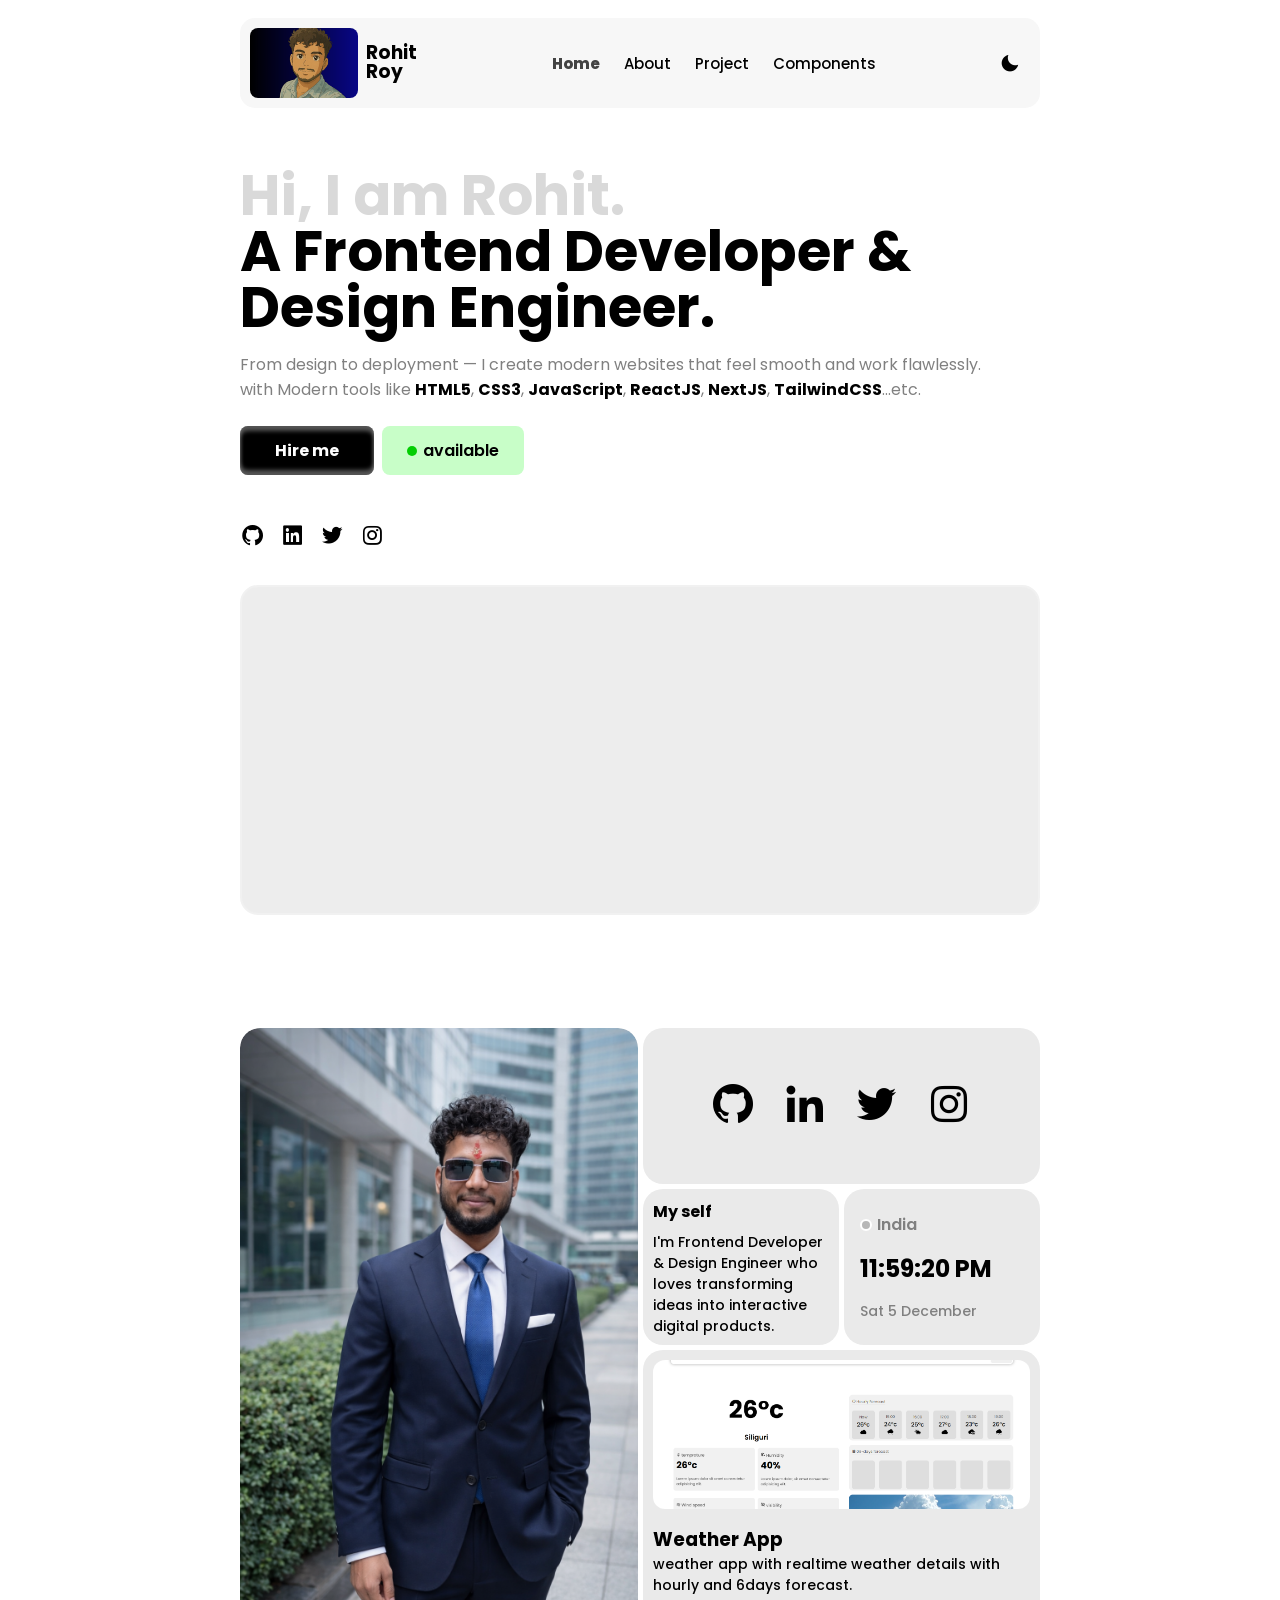
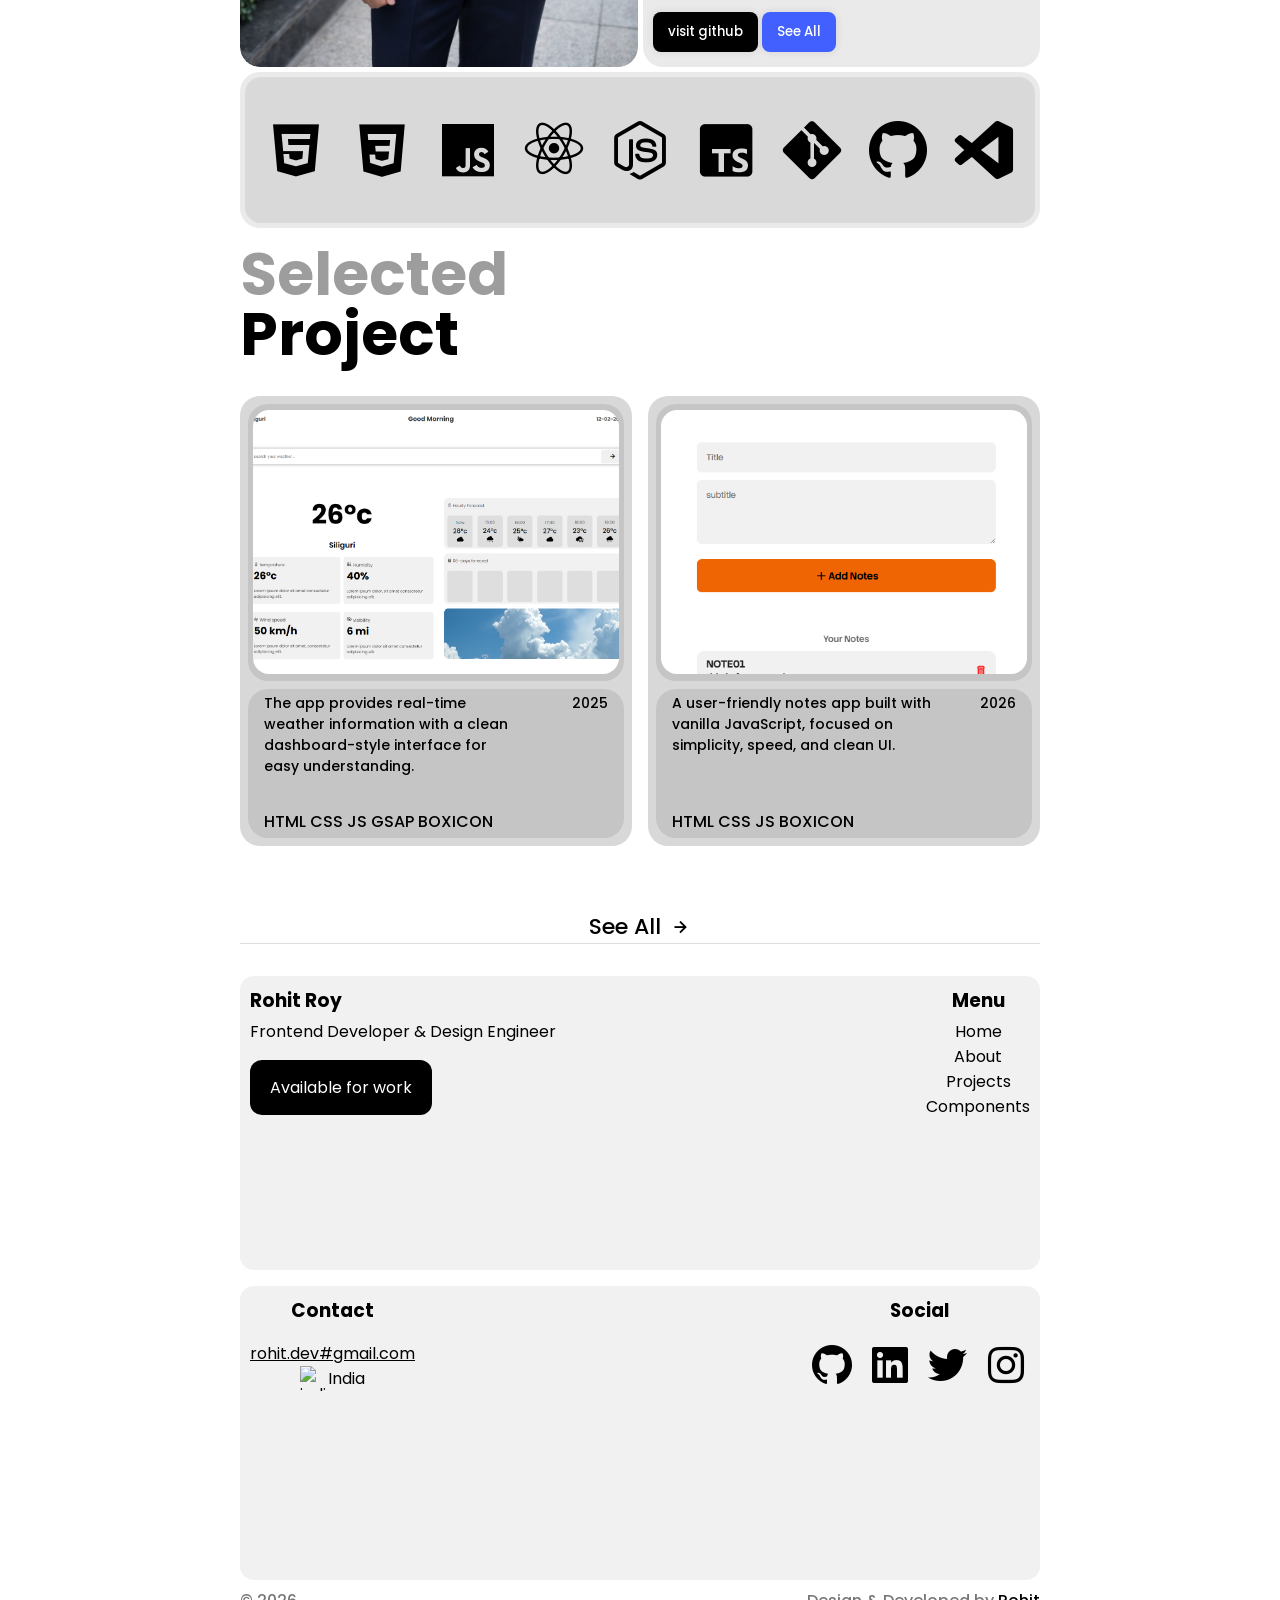
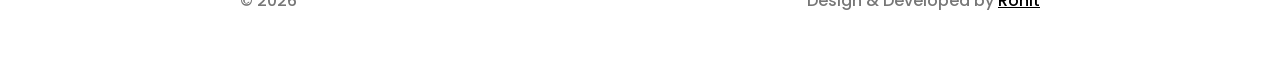
==== index.html @ 8174f746 "Add files via upload" ====
<!doctype html>
<html lang="en">
  <head>
    <meta charset="UTF-8" />
    <meta name="viewport" content="width=device-width, initial-scale=1.0" />

    <meta
      name="description"
      content="I am Design Engineer & Frontend developer.With modern Tools like HTML, CSS, JavaScript, React projects."
    />
    <meta
      name="keywords"
      content="Frontend Developer, Portfolio, Design Engineer, JavaScript Developer"
    />
    <meta name="author" content="Rohit Roy" />

    <meta property="og:title" content="Rohit Roy Portfolio" />
    <meta property="og:description" content="Frontend Developer Portfolio" />
    <meta property="og:image" content="./assets/myImage.png" />
    <meta property="og:type" content="website" />

    <title>Rohit Roy - Design Engineer & Frontend developer</title>
    <!-- css style link  -->
    <link rel="stylesheet" href="./style.css" />
    <link rel="stylesheet" href="./styel2.css" />

    <!-- boxicon for icons  -->
    <link
      href="https://unpkg.com/boxicons@2.1.4/css/boxicons.min.css"
      rel="stylesheet"
    />
  </head>
  <body>
    <!-- NAVBAR SECTION  -->
    <header>
      <div class="logo">
        <div class="image">
          <img src="./assets/myImage.png" alt="" loading="lazy" />
        </div>
        <div class="name">
          <h3>Rohit</h3>
          <h3>Roy</h3>
        </div>
      </div>
      <nav>
        <ul id="nav-list">
          <li><a href="index.html" id="home">Home</a></li>
          <li><a href="about.html" id="about">About</a></li>
          <li><a href="projects.html" id="project">Project</a></li>
          <li><a href="components.html" id="components">Components</a></li>
        </ul>
      </nav>

      <div class="toggleBtn">
        <i class="bx bxs-sun sun" title="switch to light theme"></i>
        <i class="bx bxs-moon moon" title="switch to dark theme"></i>
      </div>

      <div class="menu-bar">
        <i class="bx bx-menu open"></i>
        <i class="bx bx-x close"></i>
      </div>

      <div class="menu-container">
        <div class="container-item">
          <div class="menu-title">
          <h3>Menu</h3>
        </div>
        <div class="menu-items">
          <ul id="menu-nav-list">
          <li><a href="index.html" id="home">Home</a></li>
          <li><a href="about.html" id="about">About</a></li>
          <li><a href="projects.html" id="project">Project</a></li>
          <li><a href="components.html" id="components">Components</a></li>
        </ul>
        </div>
        <div class="menu-social-icons">
          <a href="https://github.com/Developer-Roy" target="_blank"
            ><i class="bx bxl-github"></i
          ></a>
          <a
            href="https://www.linkedin.com/in/rohit-roy-a504b3266/overlay/about-this-profile/?trk=li_LOL_DA_global_careers_jobsgtm_otwGeneral_res_Sep2023_dav1&lipi=urn%3Ali%3Apage%3Ad_flagship3_profile_view_base%3B5XzPadfWR3Ow7cF4PwUPVA%3D%3D"
            ><i class="bx bxl-linkedin-square" target="_blank"></i
          ></a>
          <a href="https://x.com/Code_with_Rohit" target="_blank"
            ><i class="bx bxl-twitter"></i
          ></a>
          <a
            href="https://accountscenter.instagram.com/profiles/17841461559779183/"
            target="_blank"
            ><i class="bx bxl-instagram"></i
          ></a>
        </div>

        <div class="cta">
          <button id="hireMe">
            <a href="./form.html">Hire me</a>
          </button>
          <button id="available"><span></span>available</button>
        </div>
        </div>
      </div>
    </header>

    <!-- HERO SECTION HOME PAGE  -->
    <main class="home">
      <div class="left">
        <div class="heading">
          <h1 class="mynametext">Hi, I am Rohit.</h1>
          <h1 class="skillText">
            A Frontend Developer & <br />
            Design Engineer.
          </h1>
        </div>
        <div class="subheading">
          <p>
            From design to deployment — I create modern websites that feel
            smooth and work flawlessly. <br />
            with Modern tools like <strong>HTML5</strong>,
            <strong>CSS3</strong>, <strong>JavaScript</strong>,
            <strong>ReactJS</strong>, <strong>NextJS</strong>,
            <strong>TailwindCSS</strong>...etc.
          </p>
        </div>
        <div class="cta">
          <button id="hireMe">
            <a href="./form.html">Hire me</a>
          </button>
          <button id="available"><span></span>available</button>
        </div>
      </div>
      <div class="right">
        <div class="social-icons">
          <a href="https://github.com/Developer-Roy" target="_blank"
            ><i class="bx bxl-github"></i
          ></a>
          <a
            href="https://www.linkedin.com/in/rohit-roy-a504b3266/overlay/about-this-profile/?trk=li_LOL_DA_global_careers_jobsgtm_otwGeneral_res_Sep2023_dav1&lipi=urn%3Ali%3Apage%3Ad_flagship3_profile_view_base%3B5XzPadfWR3Ow7cF4PwUPVA%3D%3D"
            ><i class="bx bxl-linkedin-square" target="_blank"></i
          ></a>
          <a href="https://x.com/Code_with_Rohit" target="_blank"
            ><i class="bx bxl-twitter"></i
          ></a>
          <a
            href="https://accountscenter.instagram.com/profiles/17841461559779183/"
            target="_blank"
            ><i class="bx bxl-instagram"></i
          ></a>
        </div>
        <div class="video-wrapper">
          <video
            src="./assets/all-project-video.mp4"
            autoplay
            muted
            loop
            playsinline
          ></video>
        </div>
      </div>
    </main>

    <!-- ABOUT SECTION PAGE  -->
    <main class="about" id="about">
      <div class="parent">
        <div class="div1 grid">
          <img src="./assets/about-image.png" alt="" loading="lazy" />
        </div>
        <div class="div2 grid">
          <div class="icons">
            <a href="https://github.com/Developer-Roy" target="_blank"
              ><i class="bx bxl-github"></i
            ></a>
            <a
              href="https://www.linkedin.com/in/rohit-roy-a504b3266/overlay/about-this-profile/?trk=li_LOL_DA_global_careers_jobsgtm_otwGeneral_res_Sep2023_dav1&lipi=urn%3Ali%3Apage%3Ad_flagship3_profile_view_base%3B5XzPadfWR3Ow7cF4PwUPVA%3D%3D"
              target="_blank"
              ><i class="bx bxl-linkedin" undefined></i
            ></a>
            <a href="https://x.com/Code_with_Rohit" target="_blank"
              ><i class="bx bxl-twitter"></i
            ></a>
            <a
              href="https://accountscenter.instagram.com/profiles/17841461559779183/"
              target="_blank"
              ><i class="bx bxl-instagram"></i
            ></a>
          </div>
        </div>
        <div class="div3 grid">
          <div class="myintro">
            <h3>My self</h3>
            <p>
              I'm Frontend Developer & Design Engineer who loves transforming
              ideas into interactive digital products.
            </p>
          </div>
        </div>
        <div class="div4 grid">
          <div class="time-card">
            <div class="location">
              <span class="dot"></span>
              <span id="location">India</span>
            </div>

            <h2 id="time"></h2>

            <p id="date"></p>
          </div>
        </div>
        <div class="div5 grid">
          <div class="div5-container">
            <div class="project-image">
              <img
                src="./assets/Screenshot 2025-10-08 231808.png"
                alt="project-image"
              />
            </div>
            <div class="about-project">
              <h3>Weather App</h3>
              <p>
                weather app with realtime weather details with hourly and 6days
                forecast.
              </p>
              <button id="viewproject">
                <a
                  href="https://github.com/Developer-Roy/Weather-app-with-Beautiful-UI."
                  target="_blank"
                  >visit github</a
                >
              </button>
              <button id="seeAll"><a href="./projects.html">See All</a></button>
            </div>
          </div>
        </div>
        <div class="div6 grid">
          <div class="tech-stack">
            <i class="bx bxl-html5" title="html5"></i>
            <i class="bx bxl-css3" title="css3"></i>
            <i class="bx bxl-javascript" title="JavaScript"></i>
            <i class="bx bxl-react" title="ReactJs"></i>
            <i class="bx bxl-nodejs" title="NodeJs"></i>
            <i class="bx bxl-typescript" title="Typescript"></i>
            <i class="bx bxl-git" undefined title="Git"></i>
            <i class="bx bxl-github" title="Github"></i>
            <i class="bx bxl-visual-studio" undefined title="vs code"></i>
          </div>
        </div>
      </div>
    </main>

    <!-- PROJECT SECTION PAGE  -->
    <main id="project-section">
      <div class="project-container">
        <div class="title">
          <h1 class="selected">Selected</h1>
          <h1 class="projectText">Project</h1>
        </div>
        <div class="project-items">
          <div class="first-project">
            <div class="project-img">
              <img
                src="./assets/Screenshot 2025-10-08 231808.png"
                alt="project-image"
              />
            </div>
            <div class="details">
              <div class="about">
                <p>
                  The app provides real-time weather information with a clean
                  dashboard-style interface for easy understanding.
                </p>
                <p>2025</p>
              </div>
              <div class="tools">
                <p>HTML CSS JS GSAP BOXICON</p>
              </div>
            </div>
          </div>
          <div class="second-project">
            <div class="project-img">
              <img src="./assets/project02-another-image.png" alt="" />
            </div>
            <div class="details">
              <div class="about">
                <p>
                  A user-friendly notes app built with vanilla JavaScript,
                  focused on simplicity, speed, and clean UI.
                </p>
                <p>2026</p>
              </div>
              <div class="tools">
                <p>HTML CSS JS BOXICON</p>
              </div>
            </div>
          </div>
        </div>
        <div class="seeAllText">
          <a href="#" id="see-all"
            >See All <i class="bx bx-right-arrow-alt"></i
          ></a>
        </div>
      </div>
    </main>

    

    <!-- FOOTER SECTION END  -->
    <footer>
      <div class="footer-container">
        <!-- Brand  -->
        <div class="first-footer">
          <div class="footer-brand">
            <h3>Rohit Roy</h3>
            <p>Frontend Developer & Design Engineer</p>
            <span class="status">Available for work</span>
          </div>

          <!-- Navigation  -->
          <div class="footer-nav">
            <h3>Menu</h3>
            <a href="./index.html">Home</a>
            <a href="./about.html">About</a>
            <a href="./projects.html">Projects</a>
            <a href="./components.html">Components</a>
          </div>
        </div>

        <div class="second-footer">
          <!-- Contact  -->
          <div class="footer-contact">
            <h3>Contact</h3>
            <p class="contact-p1"><a href="#">rohit.dev#gmail.com</a></p>
            <p class="contact-p2">
              <img
                width="25"
                height="25"
                src="https://img.icons8.com/skeuomorphism/32/india-circular.png"
                alt="india-circular"
              />
              India
            </p>
          </div>

          <div class="footer-social">
            <h3>Social</h3>
            <div class="icons">
              <a href="https://github.com/Developer-Roy"
                ><i class="bx bxl-github" undefined></i
              ></a>
              <a
                href="https://www.linkedin.com/in/rohit-roy-a504b3266/overlay/about-this-profile/?trk=li_LOL_DA_global_careers_jobsgtm_otwGeneral_res_Sep2023_dav1&lipi=urn%3Ali%3Apage%3Ad_flagship3_profile_view_base%3B5XzPadfWR3Ow7cF4PwUPVA%3D%3D"
                ><i class="bx bxl-linkedin-square"></i
              ></a>
              <a href="https://x.com/Code_with_Rohit"
                ><i class="bx bxl-twitter"></i
              ></a>
              <a
                href="https://accountscenter.instagram.com/profiles/17841461559779183/"
                ><i class="bx bxl-instagram"></i
              ></a>
            </div>
          </div>
        </div>
      </div>

      <div class="footer-bottom">
        <p>&copy; <span id="year"></span></p>
        <p>
          Design & Developed by
          <a
            href="https://accountscenter.instagram.com/profiles/17841461559779183/"
            >Rohit</a
          >
        </p>
      </div>
    </footer>

    <script
      src="https://cdnjs.cloudflare.com/ajax/libs/gsap/3.13.0/gsap.min.js"
      integrity="sha512-NcZdtrT77bJr4STcmsGAESr06BYGE8woZdSdEgqnpyqac7sugNO+Tr4bGwGF3MsnEkGKhU2KL2xh6Ec+BqsaHA=="
      crossorigin="anonymous"
      referrerpolicy="no-referrer"
    ></script>
    <script src="./index.js"></script>
  </body>
</html>
---- style.css ----
@import url("https://fonts.googleapis.com/css2?family=Poppins:ital,wght@0,100;0,200;0,300;0,400;0,500;0,600;0,700;0,800;0,900;1,100;1,200;1,300;1,400;1,500;1,600;1,700;1,800;1,900&display=swap");

* {
  margin: 0;
  padding: 0;
  box-sizing: border-box;
  font-family: "Poppins", sans-serif;
}

a {
  text-decoration: none;
}
button {
  border: none;
}

:root {
  --bg: #fff;
  --bg-color: #000;
  --headerBG: #f7f7f7;
  --headerColor: #000;
  --a-color: #000;
  --menu-i: #000;
  --menu-container-bg: #f2f2f2;
  --sub-heading: gray;
  --subheading-strong: #000;
  --myTextColor: #d9d9d9;
  --skill-text: #000;
  --social-icon: #000;
  --hireBtn-bg: #000;
  --hireBtn-color: #fff;
  --available-bg: #c8fec8;
  --available-color: #000;
  --available-span: #03ce03;
  --grid-bg: #eaeaea;
  --div2-icon: #000;
  --div3-h3: #000;
  --div3-p: #000;
  --div4-time: #000;
  --aboutproject-h3: #000;
  --aboutproject-p: #777777;
  --techstack-bg: #d9d9d9;
  --techStack-i: #000;
  --selected-color: #9d9d9d;
  --project-text: #000;
  --project-bg: #d8d8d8;
  --seeAllText-a: #000;
  --seeAllText-a-hover: #202020;
  --project-img-details: #c5c5c5;
  --about-tools-p: #000;
  --work-title-h1: #000;
  --work-img-bg: #d9d9d9;
  --web-details-p: #000;
  --links-bg: #000;
  --links-color: #fff;
  --tech-stack-use-color: gray;
  --footer-bottom-p: #777777;
  --footer-bottom-p-a: #000;
  --footer-nav-a: #000;
  --footer-brand-p: #000;
  --footer-brand-h3: #000;
  --footer-nav-h3: #000;
  --footer-contact-h3: #000;
  --footer-social-h3: #000;
  --footer-contact-p-a: #000;
  --footer-brand-status-bg: #000;
  --footer-brand-status-color: #fff;
  --first-second-footer-bg: #f1f1f1;
  --footer-border: #dedede;
  --ul-li-a-active: #434343;
  --video-wrapper-border: #f1f1f1;
  --hireBtn-hover-border: #000;
  --links-button-a: #fff;
  --about-seeall: #4160ff;
  --view-project-bg: #000;
  --components-h1: #000;
  --components-h3: #1b1b1b;
  --hireBtn-a-hover: #fff;
}

body.dark {
  --bg: #000;
  --bg-color: #fff;
  --headerBG: #222222;
  --headerColor: #fff;
  --a-color: #f0f0f0;
  --menu-i: #fff;
  --menu-container-bg: #2a2a2a;
  --sub-heading: gray;
  --subheading-strong: #bcbcbc;
  --myTextColor: #898989;
  --skill-text: #fff;
  --social-icon: #dddddd;
  --hireBtn-bg: #fff;
  --hireBtn-color: #fff;
  --available-bg: #c8fec8;
  --available-color: #000;
  --available-span: #03ce03;
  --grid-bg: #222222;
  --div2-icon: #b1b1b1;
  --div3-h3: #ababab;
  --div3-p: #777777;
  --div4-time: #fff;
  --aboutproject-h3: #ababab;
  --aboutproject-p: #777777;
  --techstack-bg: #333232;
  --techStack-i: #e6e6e6;
  --selected-color: #525252;
  --project-text: #9d9d9d;
  --project-bg: #232323;
  --seeAllText-a: #616161;
  --seeAllText-a-hover: #6f6f6f;
  --project-img-details: #393939;
  --about-tools-p: #aaaaaa;
  --work-title-h1: #b9b9b9;
  --work-img-bg: #d9d9d9;
  --web-details-p: #7d7d7d;
  --links-bg: #fff;
  --links-color: #000;
  --tech-stack-use-color: #8d8d8d;
  --footer-bottom-p: #606060;
  --footer-bottom-p-a: #f7f7f7;
  --footer-nav-a: #7c7c7c;
  --footer-brand-p: #7c7c7c;
  --footer-brand-h3: #969696;
  --footer-nav-h3: #969696;
  --footer-contact-h3: #969696;
  --footer-social-h3: #969696;
  --footer-contact-p-a: #7c7c7c;
  --footer-brand-status-bg: #fff;
  --footer-brand-status-color: #000;
  --first-second-footer-bg: #121212;
  --footer-border: #272626;
  --ul-li-a-active: #999999;
  --video-wrapper-border: #333333;
  --hireBtn-hover-border: #fff;
  --links-button-a: #000;
  --about-seeall: #4160ff;
  --view-project-bg: #f2f2f2;
  --components-h1: #fff;
  --components-h3: #e1e1e1;
  --hireBtn-a-hover: #000;
}

body {
  background-color: var(--bg);
  transition: all 0.3s ease-in-out;
}

header {
  width: 800px;
  position: fixed;
  top: 7%;
  left: 50%;
  transform: translate(-50%, -50%);
  background-color: var(--headerBG);
  color: var(--headerColor);
  display: flex;
  justify-content: space-between;
  align-items: center;
  padding: 10px;
  border-radius: 15px;
  z-index: 9999;
}

.logo {
  display: flex;
  gap: 8px;
  align-items: center;
}

.image {
  width: 108px;
  height: 70px;
  border-radius: 8px;
}

.image img {
  width: 100%;
  height: 100%;
  object-fit: cover;
  border-radius: 8px;
}

.name {
  line-height: 1;
}

nav {
  display: flex;
  align-items: center;
  justify-content: center;
}

nav ul {
  display: flex;
  justify-content: center;
  align-items: center;
  gap: 24px;
}

#nav-list a.active {
  color: var(--ul-li-a-active);
  font-weight: 800;
}

ul li {
  list-style: none;
}

ul li a {
  text-decoration: none;
  color: var(--a-color);
  font-size: 15px;
  font-weight: 500;
  transition: all 0.3s ease-in-out;
}

ul li a:hover {
  transform: translateY(-10px);
}

.toggleBtn {
  display: flex;
  justify-content: center;
  align-items: center;
  margin-right: 20px;
}

.toggleBtn i {
  font-size: 20px;
  position: absolute;
  cursor: pointer;
  transition: all 0.3s ease-in-out;
}

.toggleBtn i:hover {
  scale: 1.05;
}

.toggleBtn i.sun {
  opacity: 0;
  pointer-events: none;
}

.toggleBtn.active i.sun {
  opacity: 1;
  pointer-events: auto;
}

.toggleBtn.active i.moon {
  opacity: 0;
  pointer-events: auto;
}

.menu-bar {
  margin-right: 20px;
  display: flex;
  justify-content: center;
  align-items: center;
  display: none;
}

.menu-bar i {
  font-size: 24px;
  font-weight: bold;
  cursor: pointer;
  position: absolute;
  cursor: pointer;
  transition: all 0.3s ease-in-out;
  color: var(--menu-i);
}

.menu-bar i.close {
  opacity: 0;
  pointer-events: none;
}

.menu-bar.active i.close {
  opacity: 1;
  pointer-events: auto;
}

.menu-bar.active i.open {
  opacity: 0;
  pointer-events: none;
}

.menu-container {
  position: absolute;
  top: 65%;
  left: 47%;
  width: 50%;
  height: 400px;
  background: var(--menu-container-bg);
  border-radius: 8px;
  margin: auto;
  display: none;
  padding: 16px;
}

.menu-container.active {
  display: block;
}
.container-item {
  width: 100%;
  height: 100%;
  display: flex;
  justify-content: flex-start;
  align-items: flex-start;
  flex-direction: column;
}

.menu-title h3 {
  font-size: 32px;
}

.menu-items {
  margin-top: 16px;
}

#menu-nav-list {
  display: flex;
  justify-content: center;
  align-items: flex-start;
  gap: 8px;
  flex-direction: column;
}

#menu-nav-list li a:hover {
  padding-left: 8px;
  /* background: #dbdbdb; */
  border-radius: 16px;
  /* padding: 5px 25px; */
}

.menu-social-icons{
    display: flex;
    justify-content: flex-start;
    align-items: flex-start;
    gap: 8px;
    margin-top: 24px;
}

.menu-social-icons a i{
    font-size: 24px;
    color: var(--social-icon);
    transition: all 0.3s ease-in-out;
}
.menu-social-icons a i:hover{
    transform: translateY(-5px);
}

.container-item .cta{
    display: flex;
    flex-direction: column;
    justify-content: flex-start;
    align-items: flex-start;
    gap: 8px;
    width: 100%;
    margin-top: 24px;
}
.container-item .cta button{
    width: 100%;
}
/* HOME PAGE  */

.home {
  width: 100%;
  height: 100vh;
  display: flex;
  align-items: center;
  justify-content: flex-start;
  flex-direction: column;
  gap: 2rem;
  padding: 2rem;
}

.left {
  width: 800px;
  margin-top: 8.5rem;
}
.heading {
  line-height: 1;
}
.heading .mynametext {
  color: var(--myTextColor);
}
.heading h1 {
  font-size: 56px;
}
.heading .skillText {
  color: var(--skill-text);
}

.subheading {
  margin-top: 16px;
  opacity: 1;
  color: var(--sub-heading);
}
.subheading p strong {
  color: var(--subheading-strong);
}
.cta {
  margin-top: 24px;
  display: flex;
  gap: 8px;
}
.cta button {
  border: none;
}

#hireMe {
  padding: 12px 35px;
  border-radius: 8px;
  font-weight: 700;
  font-size: 16px;
  background: var(--hireBtn-bg);
  color: var(--hireBtn-color);
  transition: all 0.3s ease-in-out;
  cursor: pointer;
  box-shadow:
    inset 0px 5px 4px rgba(233, 233, 233, 0.368),
    inset 0px -5px 4px rgba(233, 233, 233, 0.368);
}
#hireMe:hover {
  box-shadow:
    inset 0px 8px 10px rgba(233, 233, 233, 0.368),
    inset 0px -8px 10px rgba(233, 233, 233, 0.368);
}
#hireMe a {
  /* color: var(--hireBtn-color); */
}
#hireMe:hover a {
  color: var(--hireBtn-a-hover);
}

body.dark #hireMe {
  box-shadow:
    inset 0px 8px 10px rgba(51, 51, 51, 0.368),
    inset 0px -8px 10px rgba(51, 51, 51, 0.368);
}
body.dark #hireMe:hover {
  box-shadow:
    inset 0px 8px 10px rgba(233, 233, 233, 0.368),
    inset 0px -8px 10px rgba(233, 233, 233, 0.368);
}
#available {
  font-size: 16px;
  font-weight: 600;
  padding: 12px 25px;
  border-radius: 8px;
  display: flex;
  align-items: center;
  justify-content: center;
  gap: 6px;
  background: var(--available-bg);
  color: var(--available-color);
}

#available span {
  display: block;
  width: 10px;
  height: 10px;
  background: var(--available-span);
  border-radius: 50%;
}

.right {
  width: 800px;
}

.social-icons {
  display: flex;
  align-items: center;
  gap: 15px;
  margin-top: 1rem;
}
.social-icons i {
  font-size: 25px;
  color: var(--social-icon);
  cursor: pointer;
  transition: all 0.3s ease;
}

.social-icons i:hover {
  transform: translateY(-5px);
}

.video-wrapper {
  width: 800px;
  height: 330px;
  overflow: hidden;
  border: 2px solid var(--video-wrapper-border);
  border-radius: 18px;
  margin: auto;
  margin-top: 2rem;
  background-color: #ededed;
  z-index: 1;
  position: relative;
}

.video-wrapper video {
  width: 100%;
  height: 100%;
  object-fit: cover;
  transform: scale(1);
}

/* About section  */
.about {
  width: 100%;
  height: 100vh;
  /* background: green; */
}

.grid {
  margin-top: 8rem;
  height: 100%;
  border-radius: 20px;
  overflow: hidden;
}

.parent {
  width: min(100%, 800px);
  height: 800px;
  margin: auto;
  display: grid;
  grid-template-columns: repeat(4, 1fr);
  grid-template-rows: repeat(5, 1fr);
  gap: 5px;
}

.div1 {
  grid-column: span 2 / span 2;
  grid-row: span 4 / span 4;
  background: var(--grid-bg);
}

.div1 img {
  object-fit: cover;
  width: 100%;
  height: 100%;
  border-radius: 20px;
}

.div2 {
  grid-column: span 2 / span 2;
  grid-column-start: 3;
  background: var(--grid-bg);
}
.div2 .icons {
  width: 100%;
  height: 100%;
  display: flex;
  justify-content: center;
  align-items: center;
  gap: 24px;
}

.icons i {
  font-size: 48px;
  cursor: pointer;
  transition: all 0.3s ease;
  color: var(--div2-icon);
}

.icons i:hover {
  transform: translateY(-5px);
}

.div3 {
  grid-column-start: 3;
  grid-row-start: 2;
  background: var(--grid-bg);
}

.div3 .myintro {
  width: 100%;
  height: 100%;
  padding: 10px;
}
.myintro h3 {
  color: var(--div3-h3);
  margin-bottom: 8px;
  font-size: 16px;
}
.myintro p {
  font-size: 14px;
  color: var(--div3-p);
}

.div4 {
  grid-column-start: 4;
  grid-row-start: 2;
  background: var(--grid-bg);
}
.div4 .time-card {
  width: 100%;
  height: 100%;
  padding: 16px;
  display: flex;
  justify-content: space-around;
  flex-direction: column;
}

.location {
  display: flex;
  align-items: center;
  /* justify-content: center; */
}

.dot {
  width: 12px;
  height: 12px;
  border-radius: 50%;
  background: #b7b7b7;
  border: 2px solid #ffffff;
}

#location {
  color: gray;
  font-weight: 600;
  margin-left: 5px;
}
#time {
  color: var(--div4-time);
}

#date {
  color: gray;
  font-weight: 500;
}

.div5 {
  grid-column: span 2 / span 2;
  grid-row: span 2 / span 2;
  grid-column-start: 3;
  grid-row-start: 3;
  background: var(--grid-bg);
}

.div5 .div5-container {
  width: 100%;
  height: 100%;
  display: flex;
  justify-content: center;
  align-items: center;
  gap: 8px;
  flex-direction: column;
  padding: 10px;
}

.project-image {
  width: 100%;
  height: 50%;
  border-radius: 12px;
}

.project-image img {
  width: 100%;
  height: 100%;
  object-fit: cover;
  border-radius: 12px;
}

.about-project {
  width: 100%;
  height: 50%;
  margin-top: 8px;
}

.about-project h3 {
  color: var(--aboutproject-h3);
}

.about-project p {
  color: var(--aboutproject-p);
  font-size: 14px;
}

.about-project button {
  margin-top: 16px;
  cursor: pointer;
  border: none;
  border-radius: 8px;
  box-shadow:
    1px 1px 10px rgba(0, 0, 0, 0.05),
    -1px -1px 10px rgba(0, 0, 0, 0.05);
  font-weight: 500;
}

#viewproject {
  background: var(--view-project-bg);
  color: #fff;
  padding: 10px 15px;
}

#seeAll {
  background: var(--about-seeall);
  padding: 10px 15px;
}

.div6 {
  grid-column: span 4 / span 4;
  grid-row-start: 5;
  background: var(--grid-bg);
  padding: 5px;
}

.tech-stack {
  width: 100%;
  height: 100%;
  background: var(--techstack-bg);
  border-radius: 16px;
  display: flex;
  justify-content: center;
  align-items: center;
  gap: 16px;
}

.tech-stack i {
  font-size: 70px;
  cursor: pointer;
  color: var(--techStack-i);
}

/* Project Section page  */

#project-section {
  width: 800px;
  height: 100vh;
  margin: auto;
}

.project-container {
  width: 100%;
  height: 100%;
  display: flex;
  flex-direction: column;
}

.title {
  margin-top: 9rem;
  line-height: 1;
}

.selected {
  color: var(--selected-color);
}
.projectText {
  color: var(--project-text);
}

.title h1 {
  font-size: 60px;
}

.project-items {
  width: 100%;
  height: 450px;
  border-radius: 20px;
  display: flex;
  justify-content: center;
  align-items: center;
  gap: 16px;
  margin-top: 32px;
}

.first-project,
.second-project {
  width: 50%;
  height: 100%;
  padding: 8px;
  border-radius: 20px;
  background: var(--project-bg);
  cursor: pointer;
}

.first-project {
  display: flex;
  align-items: center;
  flex-direction: column;
  gap: 8px;
}
.project-img {
  width: 100%;
  height: 65%;
  border-radius: 20px;
  padding: 5px;
  background: var(--project-img-details);
  display: flex;
  align-items: center;
  justify-content: center;
}
.project-img img {
  object-fit: cover;
  width: 100%;
  height: 264.11px;
  border-radius: 16px;
  transition: all 0.3s ease-in-out;
}

.project-img img:hover {
  scale: 0.99;
}

.seeAllText {
  width: 100%;
  display: flex;
  justify-content: center;
  align-items: center;
  margin-top: 64px;
}

.seeAllText a {
  text-decoration: none;
  font-size: 22px;
  text-align: center;
  color: var(--seeAllText-a);
  transition: all 0.3s ease-in-out;
  font-weight: 500;
  display: flex;
  align-items: center;
  gap: 8px;
  position: relative;
}

.seeAllText a:hover {
  color: var(--seeAllText-a-hover);
  /* text-decoration:  underline; */
}

.seeAllText a:hover ::after {
  content: "";
  position: absolute;
  top: 100%;
  left: 38%;
  transform: translate(-50%, -50%);
  width: 70px;
  height: 2px;
  background: #323232;
  animation: width linear 0.5s;
}

@keyframes width {
  0% {
    width: 0px;
  }
  100% {
    width: 70px;
  }
}

.details {
  display: flex;
  align-items: center;
  flex-direction: column;
  gap: 20px;
  background: var(--project-img-details);
  width: 100%;
  height: 35%;
  border-radius: 20px;
  padding: 4px 16px;
}

.details .about {
  display: flex;
  justify-content: space-between;
  gap: 48px;
}
.about p {
  font-size: 14px;
  font-weight: 500;
  color: var(--about-tools-p);
}

.tools {
  width: 100%;
}

.tools p {
  text-align: left;
  font-weight: 500;
  color: var(--about-tools-p);
}

.second-project {
  display: flex;
  align-items: center;
  flex-direction: column;
  gap: 8px;
}

/* WORK PROFF SECTION  */
#work-proff {
  width: 800px;
  height: 100vh;
  margin: auto;
}
.work-title {
  display: flex;
  justify-content: space-between;
}
.work-title h1 {
  margin-top: 9rem;
  color: var(--work-title-h1);
}

.work-image {
  width: 100%;
  height: 500px;
  padding: 5px;
  background: var(--work-img-bg);
  border-radius: 20px;
  margin-top: 16px;
}
.work-image img {
  width: 100%;
  height: 100%;
  border-radius: 14px;
  cursor: pointer;
  transition: all 0.3s ease-in;
}

.work-image img:hover {
  scale: 0.99;
}

.work-details {
  display: flex;
  justify-content: space-between;
  width: 100%;
  margin-top: 10px;
}

.details-link {
  width: 50%;
}

.web-details {
  width: 100%;
}
.web-detials p {
  font-size: 15px;
  color: var(--web-details-p);
}

.links {
  margin-top: 10px;
}
.links button {
  border: none;
  padding: 10px 45px;
  border-radius: 12px;
  font-weight: 700;
  background: var(--links-bg);
  color: var(--links-color);
  font-size: 15px;
}

button a {
  color: var(--links-button-a);
}

.project-tech {
  width: 18%;
  text-align: center;
}

#tech-stack-title p {
  font-size: 12px;
  font-weight: 600;
  color: gray;
}

#tech-stack-use span {
  font-weight: 600;
  color: var(--tech-stack-use-color);
}

#project-03 {
  margin-bottom: 2rem;
}

#project-03 .work-image video {
  object-fit: cover;
  width: 100%;
  height: 100%;
  border-radius: 14px;
}
button {
  cursor: pointer;
}

/* footer section  */

footer {
  width: 800px;
  height: 82vh;
  margin: auto;
  border-top: 1px solid var(--footer-border);
}

.footer-container {
  width: 100%;
  height: 82%;
  margin-top: 2rem;
  display: flex;
  flex-direction: column;
}

.first-footer {
  width: 100%;
  display: flex;
  justify-content: space-between;
  background: var(--first-second-footer-bg);
  padding: 10px;
  border-radius: 14px;
  height: 50%;
}

.footer-brand h3 {
  margin-bottom: 4px;
  color: var(--footer-brand-h3);
}
.footer-brand p {
  color: var(--footer-brand-p);
}
.footer-brand .status {
  background: var(--footer-brand-status-bg);
  color: var(--footer-brand-status-color);
  display: inline-block;
  padding: 15px 20px;
  margin-top: 16px;
  border-radius: 12px;
  cursor: pointer;
  transition: all 0.3s ease-in-out;
}
.status:hover {
  background: #fff;
  color: #000;
  border: 1px solid #000;
}

.footer-nav {
  display: flex;
  flex-direction: column;
  text-align: center;
}
.footer-nav h3 {
  color: var(--footer-nav-h3);
  margin-bottom: 4px;
}
.footer-nav a {
  color: var(--footer-nav-a);
  transition: all 0.3s ease-in-out;
}

.footer-nav a:hover {
  text-decoration: underline;
}

.second-footer {
  display: flex;
  justify-content: space-between;
  margin-top: 1rem;
  background: var(--first-second-footer-bg);
  padding: 10px;
  border-radius: 14px;
  height: 50%;
}

.footer-contact,
.footer-socail {
  text-align: center;
}
.footer-contact h3 {
  margin-bottom: 16px;
  color: var(--footer-contact-h3);
}

.footer-contact p {
  color: var(--footer-contact-p-a);
  text-align: center;
  display: flex;
  gap: 3px;
  justify-content: center;
}

.footer-contact p a {
  color: var(--footer-contact-p-a);
  transition: all 0.3s ease-in-out;
}

.footer-contact p a:hover {
  color: #0062ff;
}

.footer-contact .contact-p1 {
  text-decoration: underline;
}

.footer-social {
  text-align: center;
}
.footer-social .icons {
  display: flex;
  gap: 10px;
}

.footer-social h3 {
  margin-bottom: 16px;
  color: var(--footer-social-h3);
}

.footer-bottom {
  display: flex;
  justify-content: space-between;
  margin-top: 8px;
}

.footer-bottom p {
  color: var(--footer-bottom-p);
  font-weight: 500;
}
.footer-bottom p a {
  color: var(--footer-bottom-p-a);
  font-weight: 500;
  text-decoration: underline;
  cursor: pointer;
}

/* Gradient Glow
.footer-bottom::before {
  content: "";
  position: absolute;
  bottom: -80px;
  left: 50%;
  transform: translateX(-50%);
  width: 120%;
  height: 300px;
  background: radial-gradient(
    circle at center,
    rgba(0, 80, 255, 0.9) 0%,
    rgba(0, 80, 255, 0.6) 25%,
    rgba(0, 80, 255, 0.3) 45%,
    rgba(0, 80, 255, 0.1) 60%,
    transparent 70%
  );
  filter: blur(30px);
  z-index: 0;
} */

.component-container {
  display: flex;
  flex-direction: column;
  justify-content: center;
  align-items: center;
  height: 100vh;
  /* margin-top: 5rem; */
}

.component-container h1 {
  color: var(--components-h1);
}
.component-container h3 {
  color: var(--components-h3);
}


/* form styling  */
.contact {
  max-width: 500px;
  margin: 9.5rem auto;
  padding: 20px;
}

.contact h2 {
  text-align: center;
  margin-bottom: 20px;
}

.contact input,
.contact textarea {
  width: 100%;
  padding: 12px;
  margin-bottom: 15px;
  border: 1px solid #ccc;
  border-radius: 6px;
  font-size: 16px;
}

.contact button {
  width: 100%;
  padding: 12px;
  background: black;
  color: white;
  border: none;
  border-radius: 6px;
  cursor: pointer;
}

.contact button:hover {
  opacity: 0.85;
}

#form-status {
  text-align: center;
  margin-top: 10px;
}
---- styel2.css ----
@import url("https://fonts.googleapis.com/css2?family=Poppins:ital,wght@0,100;0,200;0,300;0,400;0,500;0,600;0,700;0,800;0,900;1,100;1,200;1,300;1,400;1,500;1,600;1,700;1,800;1,900&display=swap");

* {
  margin: 0;
  padding: 0;
  box-sizing: border-box;
  font-family: "Poppins", sans-serif;
}

*::before,
*::after {
  box-sizing: border-box;
}

body{
  overflow-x: hidden;
}

a {
  text-decoration: none;
}
button {
  border: none;
}

:root {
  --bg: #fff;
  --bg-color: #000;
  --headerBG: #f7f7f7;
  --headerColor: #000;
  --a-color: #000;
  --sub-heading: gray;
  --subheading-strong: #000;
  --myTextColor: #d9d9d9;
  --skill-text: #000;
  --social-icon: #000;
  --hireBtn-bg: #000;
  --hireBtn-color: #fff;
  --available-bg: #c8fec8;
  --available-color: #000;
  --available-span: #03ce03;
  --grid-bg: #eaeaea;
  --div2-icon: #000;
  --div3-h3: #000;
  --div3-p: #000;
  --div4-time: #000;
  --aboutproject-h3: #000;
  --aboutproject-p: #777777;
  --techstack-bg: #d9d9d9;
  --techStack-i: #000;
  --selected-color: #9d9d9d;
  --project-text: #000;
  --project-bg: #d8d8d8;
  --seeAllText-a: #000;
  --seeAllText-a-hover: #202020;
  --project-img-details: #c5c5c5;
  --about-tools-p: #000;
  --work-title-h1: #000;
  --work-img-bg: #d9d9d9;
  --web-details-p: #000;
  --links-bg: #000;
  --links-color: #fff;
  --tech-stack-use-color: gray;
  --footer-bottom-p: #777777;
  --footer-bottom-p-a: #000;
  --footer-nav-a: #000;
  --footer-brand-p: #000;
  --footer-brand-h3: #000;
  --footer-nav-h3: #000;
  --footer-contact-h3: #000;
  --footer-social-h3: #000;
  --footer-contact-p-a: #000;
  --footer-brand-status-bg: #000;
  --footer-brand-status-color: #fff;
  --first-second-footer-bg: #f1f1f1;
  --footer-border: #dedede;
  --ul-li-a-active: #434343;
  --video-wrapper-border: #f1f1f1;
  --hireBtn-hover-border: #000;
  --links-button-a: #fff;
  --about-seeall: #4160ff;
  --view-project-bg: #000;
  --components-h1: #000;
  --components-h3: #1b1b1b;
  --hireBtn-a-hover: #fff;
}

body.dark {
  --bg: #000;
  --bg-color: #fff;
  --headerBG: #222222;
  --headerColor: #fff;
  --a-color: #f0f0f0;
  --sub-heading: gray;
  --subheading-strong: #bcbcbc;
  --myTextColor: #898989;
  --skill-text: #fff;
  --social-icon: #dddddd;
  --hireBtn-bg: #fff;
  --hireBtn-color: #fff;
  --available-bg: #c8fec8;
  --available-color: #000;
  --available-span: #03ce03;
  --grid-bg: #222222;
  --div2-icon: #fff;
  --div3-h3: #ababab;
  --div3-p: #777777;
  --div4-time: #fff;
  --aboutproject-h3: #ababab;
  --aboutproject-p: #777777;
  --techstack-bg: #333232;
  --techStack-i: #e6e6e6;
  --selected-color: #525252;
  --project-text: #9d9d9d;
  --project-bg: #232323;
  --seeAllText-a: #616161;
  --seeAllText-a-hover: #6f6f6f;
  --project-img-details: #393939;
  --about-tools-p: #aaaaaa;
  --work-title-h1: #b9b9b9;
  --work-img-bg: #d9d9d9;
  --web-details-p: #7d7d7d;
  --links-bg: #fff;
  --links-color: #000;
  --tech-stack-use-color: #8d8d8d;
  --footer-bottom-p: #606060;
  --footer-bottom-p-a: #f7f7f7;
  --footer-nav-a: #7c7c7c;
  --footer-brand-p: #7c7c7c;
  --footer-brand-h3: #969696;
  --footer-nav-h3: #969696;
  --footer-contact-h3: #969696;
  --footer-social-h3: #969696;
  --footer-contact-p-a: #7c7c7c;
  --footer-brand-status-bg: #fff;
  --footer-brand-status-color: #000;
  --first-second-footer-bg: #121212;
  --footer-border: #272626;
  --ul-li-a-active: #999999;
  --video-wrapper-border: #333333;
  --hireBtn-hover-border: #fff;
  --links-button-a: #000;
  --about-seeall: #4160ff;
  --view-project-bg: #f2f2f2;
  --components-h1: #fff;
  --components-h3: #e1e1e1;
  --hireBtn-a-hover: #000;
}

body {
  background-color: var(--bg);
  transition: all 0.3s ease-in-out;
}



@media screen and (max-width: 850px) {
  header {
    width: 600px;
  }
  .logo .name {
    display: none;
  }

  .home {
    width: 100%;
    height: 100vh;
    display: flex;
    align-items: center;
    justify-content: flex-start;
    flex-direction: column;
    gap: 2rem;
    padding: 2rem;
  }
  .left {
    width: 600px;
    margin-top: 8.5rem;
  }

  .heading h1 {
    font-size: 48px;
  }

  .right {
    width: 600px;
  }
  .right .video-wrapper {
    width: 600px;
  }
  /* .about .parent .div1 {
    display: none;
  } */

  

  .about {
    width: 100%;
    height: 100vh;
  }

  .about .parent {
    width: 600px;
        height: 800px;
        margin: auto;
        display: grid;
        grid-template-columns: 1fr 1fr;
        grid-template-rows: 1fr;
        gap: 5px;
  }
  .div1 {
    display: none;
  }

  .div6 .tech-stack i {
    font-size: 40px;
  }

  #project-section {
    width: 600px;
    height: 100vh;
    margin: auto;
  }

  .project-items {
    width: 100%;
    height: 510px;
    border-radius: 20px;
    display: flex;
    justify-content: center;
    align-items: center;
    gap: 16px;
    margin-top: 32px;
  }

  .project-img {
    width: 100%;
    height: 65%;
    border-radius: 20px;
    padding: 5px;
    background: var(--project-img-details);
    display: flex;
    align-items: center;
    justify-content: center;
  }
  .project-img img {
    object-fit: cover;
    width: 100%;
    height: 300px;
    border-radius: 16px;
    transition: all 0.3s ease-in-out;
  }

  footer {
    width: 600px;
  }
}

@media screen and (max-width: 625px) {
  header {
    padding: 8px;
    width: 550px;
  }
  header .image {
    width: 80px;
    height: 60px;
    border-radius: 8px;
  }

  .menu-bar {
    display: flex;
  }

  .subheading {
    margin-top: 24px;
    opacity: 1;
    color: var(--sub-heading);
  }

  .cta {
    margin-top: 32px;
    display: flex;
    gap: 8px;
  }
  nav {
    display: none;
  }

  .home .left {
    width: 550px;
    margin-top: 8.5rem;
  }

  .home .heading h1 {
    font-size: 40px;
  }

  .right {
    width: 550px;
  }
  .right .video-wrapper {
    width: 550px;
  }

  .about {
    width: 100%;
    height: 100vh;
  }

  .about .parent {
    width: 550px;
        height: 800px;
        margin: auto;
        display: grid;
        grid-template-columns: 1fr 1fr;
        grid-template-rows: 1fr;
        gap: 5px;
  }
  .div1 {
    display: none;
  }

  .div6 .tech-stack i {
    font-size: 40px;
  }

  #project-section {
    width: 550px;
    height: 100%;
  }

  .project-items {
    display: flex;
    justify-content: center;
    align-items: center;
    flex-direction: column;
    width: 550px;
    height: 100%;
    /* height: 100vh; */
  }

  .project-items .first-project {
    width: 100%;
    height: 500px;
  }
  .project-items .second-project {
    width: 100%;
    height: 500px;
  }

  .project-container .title,
  .project-items,
  .seeAllText {
    width: 550px;
  }

  footer {
    width: 550px;
    height: 82vh;
    margin: 2rem auto;
    border-top: 1px solid var(--footer-border);
  }
}



/* mobile view  */

@media screen and (min-width: 350px) and (max-width: 450px) {
  header {
    max-width: 100%;
    /* width: 400px; */
  }
  .logo .name {
    display: none;
  }

  .home {
    max-width: 100%;
        min-height: 100vh;
  height: auto;
        display: flex;
        align-items: center;
        justify-content: flex-start;
        flex-direction: column;
        gap: 2rem;
        padding: 16px;
  }
  .home .left {
    width: 100%;
    margin-top: 8.5rem;
  }

  .heading h1 {
    font-size: 32px;
  }
  .subheading p{
    font-size: 16px;
  }

  .home .right {
    width: 100%;
    margin: auto;
  }
  .right .video-wrapper {
    width: 100%;
  }
  .video-wrapper video{
    width: 100%;
  max-width: 100%;
    object-fit: cover;
  }

  #about{
    max-width: 100%;
    min-height: 100vh;
  height: auto;
    padding: 16px;
  }

  #about .parent {
    height: 800px;
        margin: auto;
        display: grid;
        grid-template-columns: 1fr;
        grid-template-rows: 1fr;
        gap: 5px;
        max-width: 100%;
  }
  .div1 {
    display: none;
  }

  .div6 .tech-stack i {
    font-size: 40px;
  }

  #project-section{
    max-width: 100%;
    height: 100%;
    padding: 16px;
  }
  #project-section .project-container{
    width: 100%;
    height: 1300px;
  }
  .project-container .title h1{
    font-size: 32px;
  }
  .project-items{
    width: 100%;
    height: 100vh;
    margin-top: 40px;
  }
  .seeAllText{
    width: 100%;
  }

  footer{
    max-width: 100%;
    min-height: 100vh;
  height: auto;
    padding: 16px;
  }
  .footer-container{
    width: 100%;
    height: 100%;
  }

  .first-footer{
    display: flex;
        flex-direction: column;
        justify-content: space-between;
        align-items: center;
        width: 100%;
        height: 400px;
        padding: 20px;
  }
  .second-footer{
    display: flex;
        flex-direction: column;
        justify-content: space-between;
        align-items: center;
        width: 100%;
        height: 400px;
        padding: 20px;
  }
  .footer-bottom{

  }
  .footer-bottom p{

  }
}

@media screen and (min-width:1100px){
  header {
  width: 800px;
  position: fixed;
  top: 7%;
  left: 50%;
  transform: translate(-50%, -50%);
  background-color: var(--headerBG);
  color: var(--headerColor);
  display: flex;
  justify-content: space-between;
  align-items: center;
  padding: 10px;
  border-radius: 15px;
  z-index: 9999;
}

.home {
  width: 100%;
  height: 100vh;
  display: flex;
  align-items: center;
  justify-content: flex-start;
  flex-direction: column;
  gap: 2rem;
  padding: 2rem;
}

.about {
  width: 100%;
  height: 100%;
  /* background: green; */
}

.grid {
  margin-top: 8rem;
  height: 100%;
  border-radius: 20px;
  overflow: hidden;
}

.parent {
  width: min(100%, 800px);
  height: 800px;
  margin: auto;
  display: grid;
  grid-template-columns: repeat(4, 1fr);
  grid-template-rows: repeat(5, 1fr);
  gap: 5px;
}

#project-section {
  width: 800px;
  height: 100%;
  margin: auto;
}

.project-container {
  width: 100%;
  height: 100%;
  display: flex;
  flex-direction: column;
}

#work-proff {
  width: 800px;
  height: 100vh;
  margin: auto;
}
.work-title {
  display: flex;
  justify-content: space-between;
}

footer {
  width: 800px;
  height: 82vh;
  margin: auto;
  border-top: 1px solid var(--footer-border);
}

.footer-container {
  width: 100%;
  height: 82%;
  margin-top: 2rem;
  display: flex;
  flex-direction: column;
}
}

@media screen and (min-width: 451px) and (max-width:624px) {
  header {
  max-width: 100%;
  position: fixed;
  top: 7%;
  left: 50%;
  transform: translate(-50%, -50%);
  background-color: var(--headerBG);
  color: var(--headerColor);
  display: flex;
  justify-content: space-between;
  align-items: center;
  padding: 10px;
  border-radius: 15px;
  z-index: 9999;
}

.image {
  max-width: 100%;
  width: 90px;
  height: 70px;
  border-radius: 8px;
}

.home {
  max-width: 100%;
  height: 100vh;
  display: flex;
  align-items: center;
  justify-content: flex-start;
  flex-direction: column;
  gap: 2rem;
  padding: 16px;
}

.home .left {
  width: 100%;
  margin-top: 8.5rem;
}
.home .right {
  width: 100%;
}

.video-wrapper {
  max-width: 100%;
  height: 330px;
  overflow: hidden;
  border: 2px solid var(--video-wrapper-border);
  border-radius: 18px;
  margin: auto;
  margin-top: 2rem;
  background-color: #ededed;
  z-index: 1;
  position: relative;
}

.video-wrapper video {
  width: 100%;
  height: 100%;
  object-fit: cover;
  transform: scale(1);
}

.heading h1 {
  font-size: 40px;
}

#about{
  max-width: 100%;
        padding: 16px;
        margin: auto;
}
#about .parent{
  width: 100%;
        height: 100%;
}

.div6 .tech-stack {
  display: flex;
  justify-content: center;
  align-items: center;
  gap: 8px;
  flex-wrap: wrap;
}

#project-section{
  max-width: 100%;
    height: 100%;
    padding: 16px;
}

#project-section .project-container{
    width: 100%;
    height: 1300px;
  }
  .project-container .title h1{
    font-size: 32px;
  }
  .project-items{
    width: 100%;
    height: 100vh;
    margin-top: 40px;
  }
  .seeAllText{
    width: 100%;
  }

    footer{
    max-width: 100%;
    min-height: 100vh;
  height: auto;
    padding: 16px;
  }
  .footer-container{
    width: 100%;
    height: 100%;
  }

  .first-footer{
    display: flex;
        flex-direction: column;
        justify-content: space-between;
        align-items: center;
        width: 100%;
        height: 400px;
        padding: 20px;
  }
  .second-footer{
    display: flex;
        flex-direction: column;
        justify-content: space-between;
        align-items: center;
        width: 100%;
        height: 400px;
        padding: 20px;
  }

  .footer-bottom{
    margin-top: 16px;
  }
  .footer-bottom p{
    font-size: 14px;
  }
}
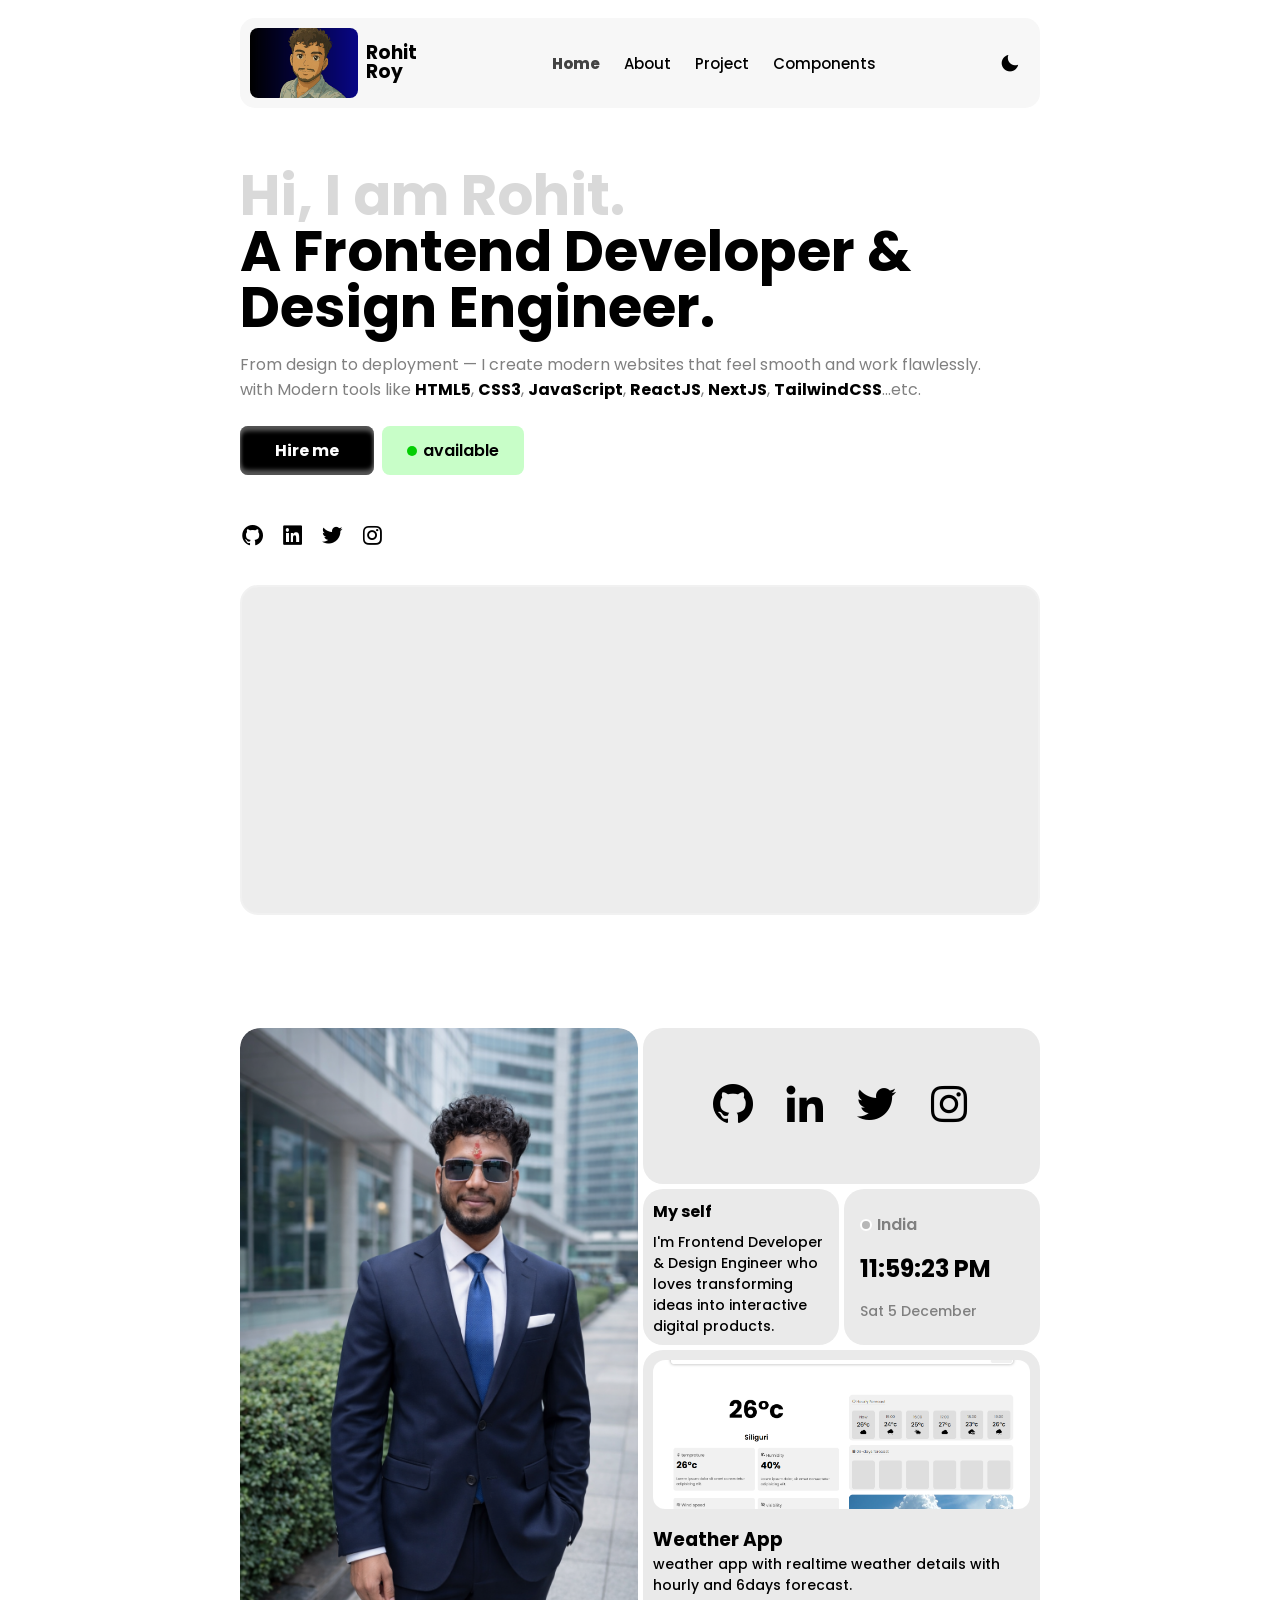
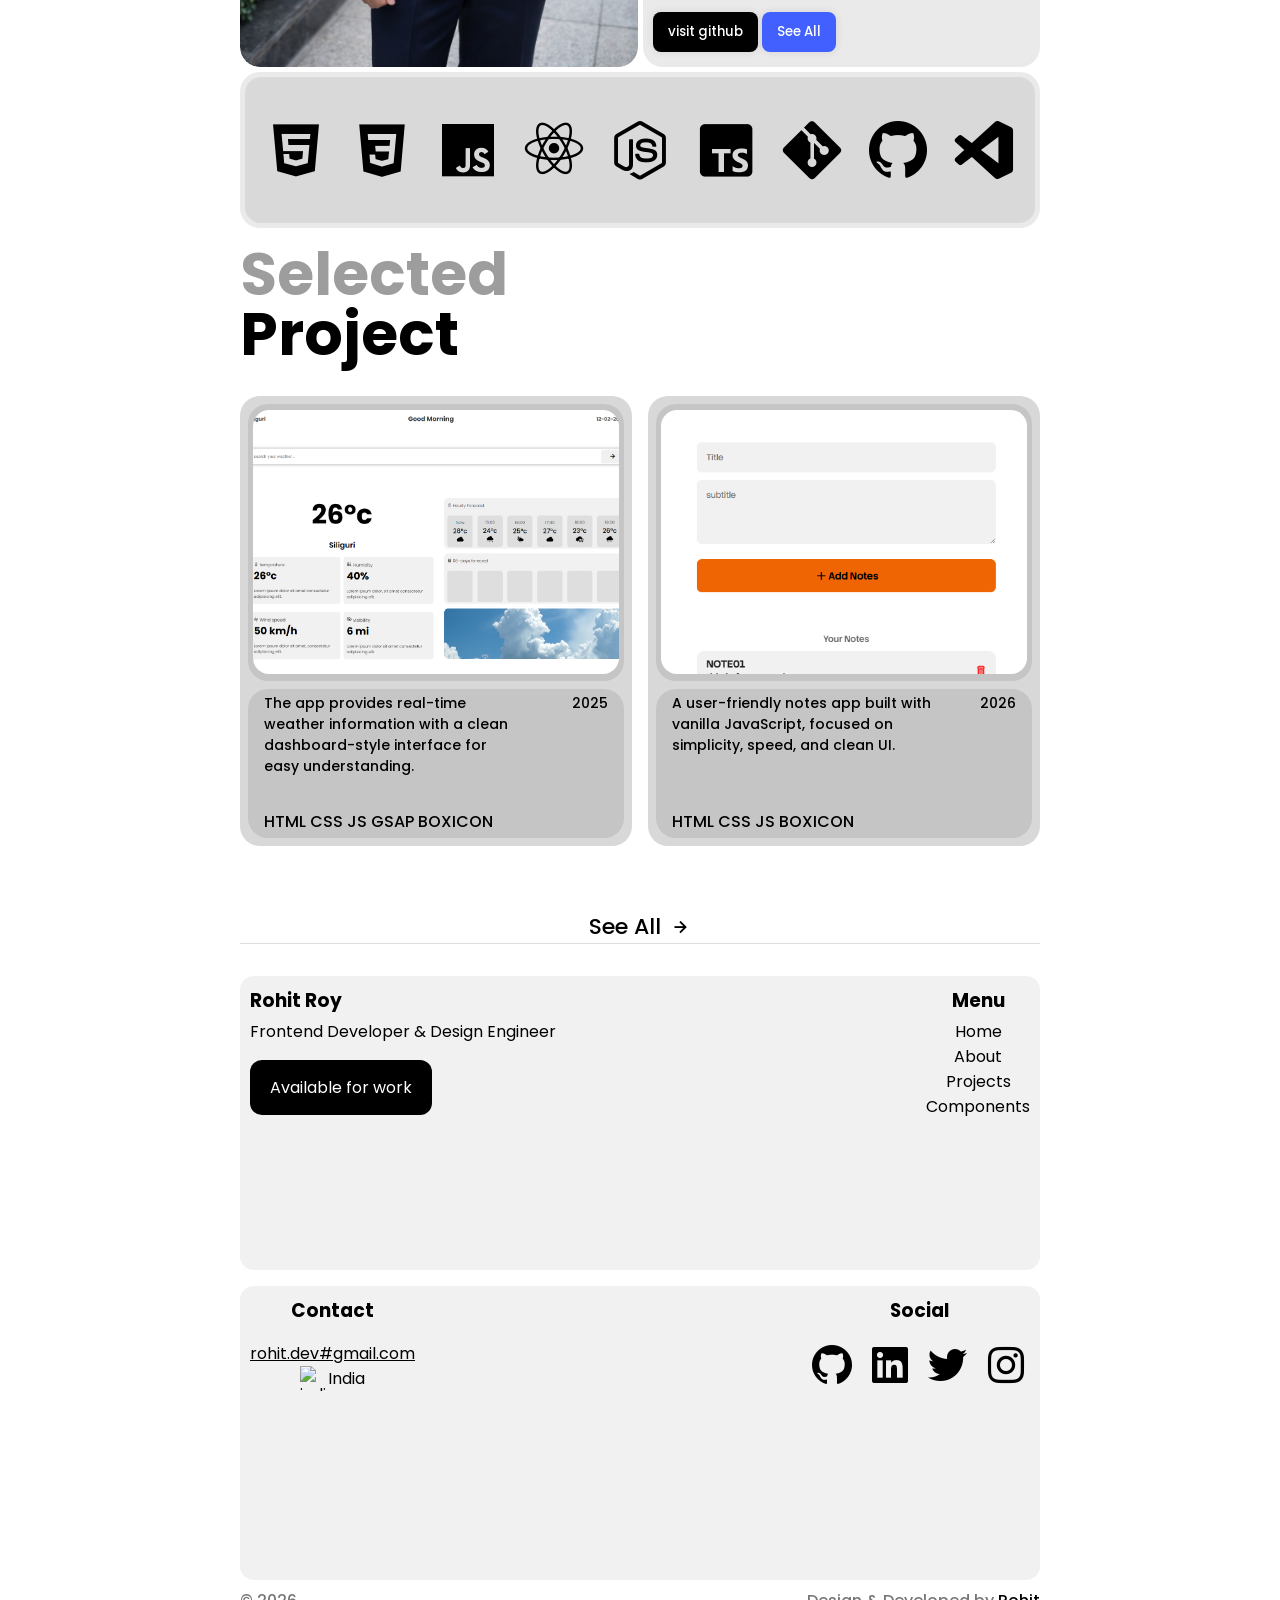
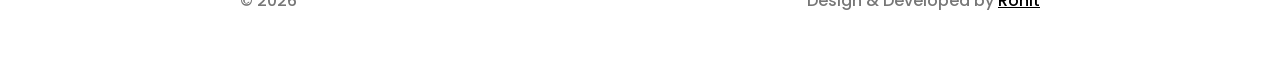
==== commit 65bb4e9a: "Integrate Google Analytics tracking code Added Google Analytics tag for tracking." ====
--- a/index.html
+++ b/index.html
@@ -18,6 +18,16 @@
     <meta property="og:description" content="Frontend Developer Portfolio" />
     <meta property="og:image" content="./assets/myImage.png" />
     <meta property="og:type" content="website" />
+
+    <!-- Google tag (gtag.js) -->
+<script async src="https://www.googletagmanager.com/gtag/js?id=G-H7PXFGF9LE"></script>
+<script>
+  window.dataLayer = window.dataLayer || [];
+  function gtag(){dataLayer.push(arguments);}
+  gtag('js', new Date());
+
+  gtag('config', 'G-H7PXFGF9LE');
+</script>
 
     <title>Rohit Roy - Design Engineer & Frontend developer</title>
     <!-- css style link  -->
@@ -383,3 +393,4 @@
     <script src="./index.js"></script>
   </body>
 </html>
+
